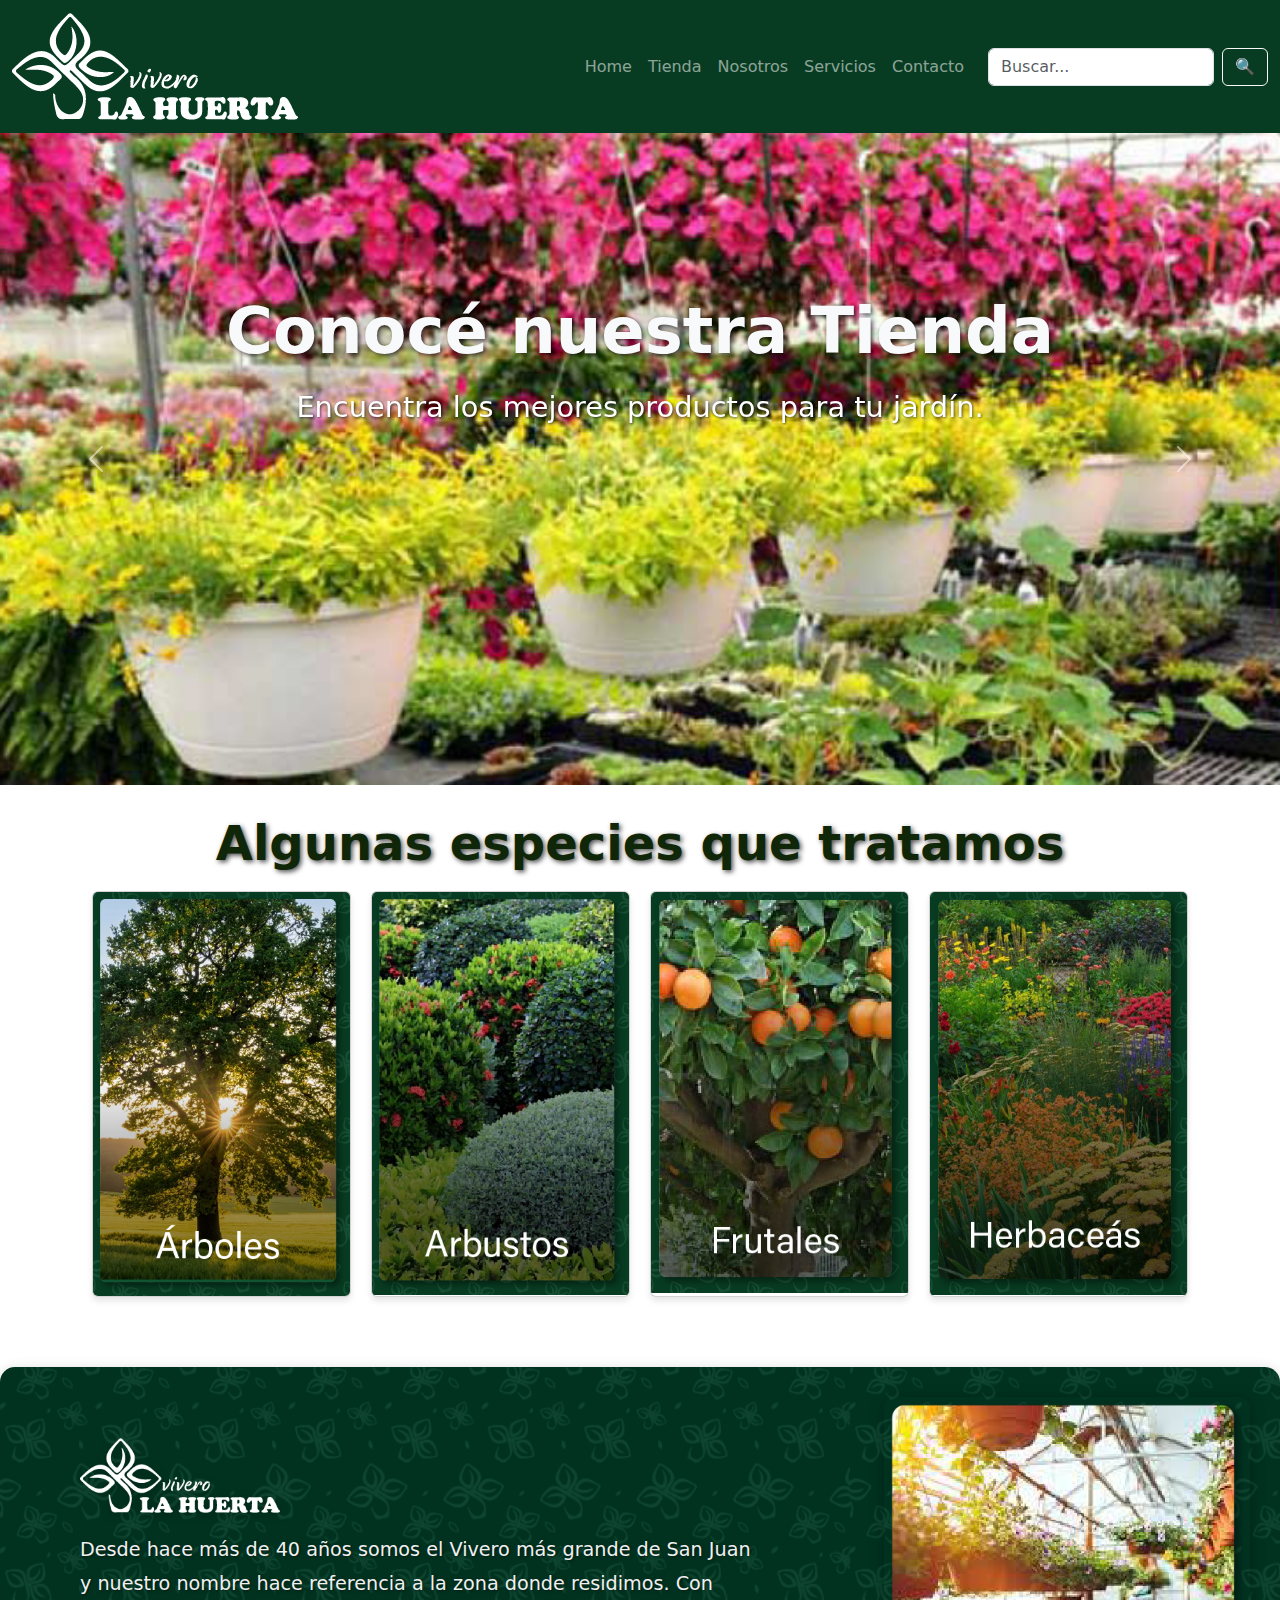
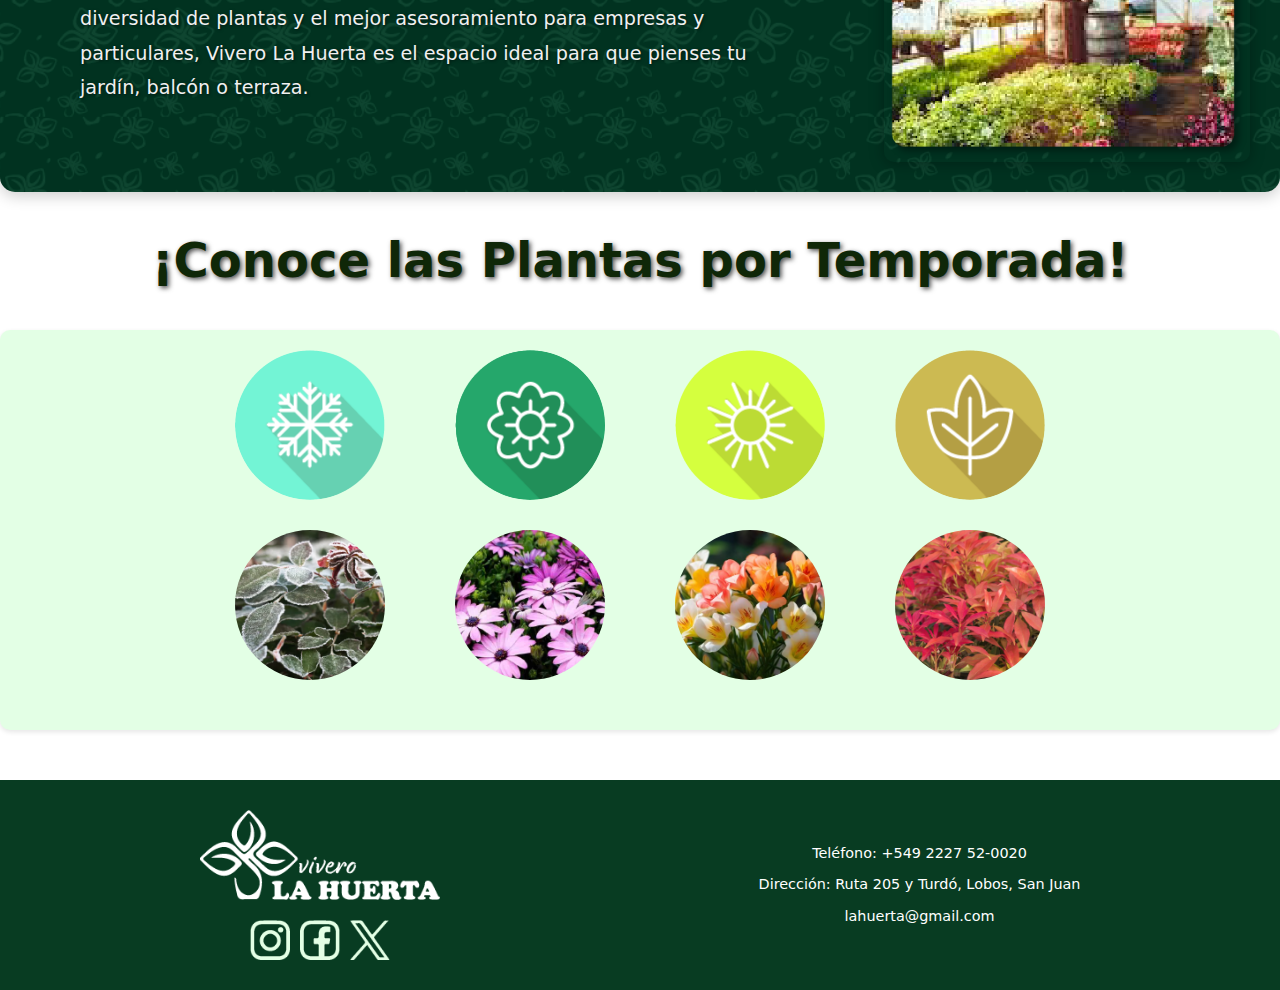
==== index.html @ b421b156 "Update index.html" ====
<!DOCTYPE html>
<html lang="es">
<head>
  <meta charset="UTF-8">
  <meta name="viewport" content="width=device-width, initial-scale=1">
  <title>Home</title>
  <link rel="stylesheet" href="styles/home.css">
  <link href="https://cdn.jsdelivr.net/npm/bootstrap@5.3.0/dist/css/bootstrap.min.css" rel="stylesheet">
 
</head>
<body>
  <!-- Navbar -->
  <nav class="navbar navbar-expand-lg navbar-dark" style="background-color: #083C22;">
    <div class="container-fluid">
      <a class="navbar-brand" href="index.html">
        <img src="img/Recurso 2.png" alt="Logo">
      </a>
      <button class="navbar-toggler" type="button" data-bs-toggle="collapse" data-bs-target="#navbarNav">
        <span class="navbar-toggler-icon"></span>
      </button>
      <div class="collapse navbar-collapse" id="navbarNav">
        <ul class="navbar-nav ms-auto">
	  <li class="nav-item"><a class="nav-link" href="index.html">Home</a></li>
          <li class="nav-item"><a class="nav-link" href="#tienda">Tienda</a></li>
          <li class="nav-item"><a class="nav-link" href="#nosotros">Nosotros</a></li>
          <li class="nav-item"><a class="nav-link" href="servicio.html">Servicios</a></li>
          <li class="nav-item"><a class="nav-link" href="contacto.html">Contacto</a></li>
        </ul>
        <form class="d-flex ms-3">
          <input class="form-control me-2" type="search" placeholder="Buscar..." aria-label="Buscar">
          <button class="btn btn-outline-light" type="submit">🔍</button>
        </form>
      </div>
    </div>
  </nav>

  <!-- Carrusel -->
  <div id="carouselExample" class="carousel slide" data-bs-ride="carousel">
    <div class="carousel-inner">
      <div class="carousel-item active">
        <img src="img/1.png" class="d-block w-100" alt="Imagen 1">
        <div class="carousel-caption">
          <h2><a href="tienda.html" class="text-light text-decoration-none">Conocé nuestra Tienda</a></h2>
          <p>Encuentra los mejores productos para tu jardín.</p>
        </div>
      </div>
      <div class="carousel-item">
        <img src="img/2.png" class="d-block w-100" alt="Imagen 2">
        <div class="carousel-caption">
          <h2><a href="nosotros.html" class="text-light text-decoration-none">Sobre Nosotros</a></h2>
          <p>Descubre nuestra pasión por la naturaleza.</p>
        </div>
      </div>
      <div class="carousel-item">
        <img src="img/3.png" class="d-block w-100" alt="Imagen 3">
        <div class="carousel-caption">
          <h2><a href="servicio.html" class="text-light text-decoration-none">Nuestros Servicios</a></h2>
          <p>Te ofrecemos asesoramiento personalizado.</p>
        </div>
      </div>
    </div>
    <button class="carousel-control-prev" type="button" data-bs-target="#carouselExample" data-bs-slide="prev">
      <span class="carousel-control-prev-icon"></span>
      <span class="visually-hidden">Anterior</span>
    </button>
    <button class="carousel-control-next" type="button" data-bs-target="#carouselExample" data-bs-slide="next">
      <span class="carousel-control-next-icon"></span>
      <span class="visually-hidden">Siguiente</span>
    </button>
</div>
	<!-- Especies que Tratamos --> 
	<div class="container">
    <h1 class="tituloss">Algunas especies que tratamos</h1>
    <div class="grid">
      <a href="tienda.html" class="card">
        <img src="img/sec 4.png" alt="Árboles">
       
      </a>
      <a href="tienda.html" class="card">
        <img src="img/sec3.png" alt="Arbustos">
       
      </a>
      <a href="catalogo-frutales.html" class="card">
        <img src="img/sec2.png" alt="Frutales">
        
      </a>
      <a href="tienda.html" class="card">
        <img src="img/sec1.png" alt="Herbáceas">
        
      </a>
    </div>
  </div>
	
	
	
		<!-- Secciones a nosotros --> 
 <div class="nosotros">
	 
    <div class="texto">
     <img src="img/Recurso 2.png" alt="Logo" class="logo-n">
      <p class="fuente">Desde hace más de 40 años somos el Vivero más grande de San Juan y nuestro nombre hace referencia a la zona donde residimos. Con diversidad de plantas y el mejor asesoramiento para empresas y particulares, Vivero La Huerta es el espacio ideal para que pienses tu jardín, balcón o terraza.</p> 
	
    </div>
    <img src="img/nosotros foto.png" alt="foto" class="foto" href="contacto.html">
  </div>
	<!--Plantas por temporada-->

 <h1 class="tituloss">¡Conoce las Plantas por Temporada!</h1>
   <div class="panel">
        <div class="season">
            <a href="tienda.html"><img src="img/invierno.png" alt="Icono Invierno"></a>
            <img class="plant" src="img/invierno img.png" alt="Planta Invierno">
        </div>
        <div class="season">
            <a href="tienda.html"><img src="img/primavera.png" alt="Icono Primavera"></a>
            <img class="plant" src="img/primavera img.png" alt="Planta Primavera">
        </div>
        <div class="season">
            <a href="tienda.html"><img src="img/verano.png" alt="Icono Verano"></a>
            <img class="plant" src="img/verano img.png" alt="Planta Verano">
        </div>
        <div class="season">
            <a href="tienda.html"><img src="img/otoño.png" alt="Icono Otoño"></a>
            <img class="plant" src="img/otoño img.png" alt="Planta Otoño">
        </div>
    </div>

    <!-- Footer -->
    <footer class="footer">
        <div class="footer-content">
            <div class="left-section">
                <div class="logo">
                    <img src="img/Recurso 2.png" alt="Vivero La Huerta Logo">
                    
                </div>
                <div class="social-icons">
                    <a href="#"><img src="img/inst.png" alt="Instagram"></a>
                    <a href="#"><img src="img/fb.png" alt="Facebook"></a>
                    <a href="#"><img src="img/x.png" alt="X"></a>
                </div>
            </div>
            <div class="right-section contact-info">
                <p class="fuente">Teléfono: +549 2227 52-0020</p>
                <p class="fuente">Dirección: Ruta 205 y Turdó, Lobos, San Juan</p>
                <p><a href="mailto:lahuerta@gmail.com" class="fuente">lahuerta@gmail.com</a></p>
            </div>
        </div>
    </footer>

    
  <!-- Bootstrap JS -->
  
<script src="https://cdn.jsdelivr.net/npm/bootstrap@5.3.0/dist/js/bootstrap.bundle.min.js"></script>
</body>
</html>
---- styles/home.css ----
/* Estilos generales */
.body {
    background-color: #E3FFE5;
    margin: 0px;
    font-family: "Gill Sans", "Gill Sans MT", "Myriad Pro", "DejaVu Sans Condensed", Helvetica, Arial, sans-serif;
    line-height: 1.6;
    color: #083C22; /* Texto oscuro que combina con el tema */
}

.h1, h2, h3, h4, h5, h6 {
    margin: 0;
    font-weight: bold;
    color: #013220;
	overflow-wrap: break-word;
}

.p {
    margin: 0 0 1em;
}

/* Encabezado */
.header {
    display: flex;
    align-items: center;
    justify-content: space-between;
    padding: 20px 40px;
    background-color: #083C22;
    color: #fff;
    height: auto;
    box-shadow: 0 2px 5px rgba(0, 0, 0, 0.2);
	margin-bottom: 1px;
}

.logo img {
    width: 15em;
    height: auto;
    margin-bottom: 0;
}

.nav-links ul {
    display: flex;
    gap: 30px;
    list-style: none;
    margin: 0;
    padding: 0;
}

.nav-links ul li a {
    text-decoration: none;
    color: white;
    font-size: 16px;
    font-weight: bold;
    padding: 5px 15px;
    border: 2px solid transparent;
    border-radius: 20px;
    transition: all 0.3s;
}

.nav-links ul li a:hover {
    background-color: #4CAF50;
    color: #083C22;
}

/* Barra de búsqueda */
.search-container input[type="text"] {
    padding: 8px 12px;
    border-radius: 20px;
    border: 1.5px solid #4CAF50;
    width: 220px;
    background-color: transparent;
    font-size: 14px;
    transition: all 0.3s;
}

.search-container input[type="text"]:focus {
    border-color: #083C22;
    outline: none;
}

.container {
    max-width: 1200px; /* Ajusta según lo necesario */
    margin: 0 auto; /* Centra el contenido */
    padding: 0 15px; /* Espaciado lateral para pantallas pequeñas */
}

/*Carrusel*/

/* Estilo para las letras */
.carousel-caption h2 {
    margin-top: 10px;
    font-size: 4rem; /* Tamaño grande para pantallas grandes */
    font-weight: bold;
    line-height: 1.2; /* Ajusta el espaciado entre líneas */
    text-shadow: 2px 2px 5px rgba(0, 0, 0, 0.7); /* Sombra para contraste */
    color: #fff; /* Asegura que el texto sea visible */
}

.carousel-caption p {
    font-size: 1.8rem;
    margin-top: 1rem;
    text-shadow: 1px 1px 3px rgba(0, 0, 0, 0.7); /* Sombra para contraste */
    color: #fff;
}

/* Efecto de desvanecimiento en el texto */
.carousel-caption {
    position: absolute;
	top: 20%; /* Posiciona verticalmente al 50% del contenedor */
    bottom: 15%; /* Ajusta la posición vertical del texto */
    left: 50%;
    text-align: center;
    max-width: 90%; /* Limita el ancho del texto para evitar desbordes */
    padding: 20px; /* Espacio interno para evitar que el texto toque los bordes */
    opacity: 0;
    transition: opacity 1s ease-in-out; /* Transición suave */
}

.carousel-item.active .carousel-caption {
  opacity: 1;
}
.carousel-item img {
    width: 100%; /* La imagen ocupa todo el ancho disponible */
    height: auto; /* Mantiene la proporción */
    object-fit: cover; /* Evita deformaciones en imágenes */
}
/* Estilos responsivos */
@media (max-width: 1024px) {
    .carousel-caption h2 {
        font-size: 3rem; /* Ajusta el tamaño del texto en pantallas medianas */
    }
    .carousel-caption p {
        font-size: 1.5rem;
    }
}

@media (max-width: 768px) {
    .carousel-caption {
        bottom: 20%; /* Subir el texto para pantallas pequeñas */
        max-width: 80%; /* Reduce el ancho del texto */
    }
    .carousel-caption h2 {
        font-size: 2.2rem; /* Reducir tamaño */
    }
    .carousel-caption p {
        font-size: 1.2rem;
        margin-top: 0.5rem;
    }
}

@media (max-width: 480px) {
    .carousel-caption {
        bottom: 25%; /* Ajustar para pantallas muy pequeñas */
        padding: 0 10px; /* Menos espacio en los bordes */
    }
    .carousel-caption h2 {
        font-size: 1.8rem; /* Texto más pequeño */
    }
    .carousel-caption p {
        font-size: 1rem;
    }
}

/* Especias */

.container {
  text-align: center;
  padding: 20px;
}

h1 {
  color: #1A4E1B;
  font-size: 24px;
  margin-bottom: 20px;
}

/* Estilo de la cuadrícula */
.grid {
  display: grid;
  grid-template-columns: repeat(auto-fit, minmax(200px, 1fr)); /* Adaptable a pantallas pequeñas */
  gap: 20px;
  padding: 10px;
}

/* Estilo de las tarjetas */
.card {
  position: relative;
  border-radius: 12px;
  overflow: hidden; /* Evita desbordes */
  text-decoration: none;
  color: inherit;
  box-shadow: 0 4px 6px rgba(0, 0, 0, 0.1);
  transition: transform 0.3s ease, box-shadow 0.3s ease;
}

.card:hover {
  transform: translateY(-5px); /* Levanta ligeramente la tarjeta */
  box-shadow: 0 8px 15px rgba(0, 0, 0, 0.2);
}

.card img {
  width: 100%;
  height: auto;
  object-fit: cover; /* Asegura que las imágenes llenen la tarjeta */
  transition: opacity 0.3s ease;
  background-image: url('../img/marca de agua.png');
  background-color: #083C22;
}

.card:hover img {
  opacity: 0.8; /* Cambia la opacidad al pasar el cursor */
}



/* PANEL NOSOTROS */
.nosotros {
    display: flex;
    flex-direction: row;
    align-items: center;
    justify-content: space-between;
    padding: 30px;
    background-color: #013220;
    background-image: url('../img/marca de agua.png');
    background-repeat: repeat;
    background-size: 850px; /* Ajuste del tamaño del fondo */
    color: #ffffff;
    border-radius: 15px;
    margin: 40px 0;
    box-shadow: 0 4px 15px rgba(0, 0, 0, 0.2); /* Sombra alrededor */
}

.nosotros .texto {
    max-width: 55%;
    font-size: 1.2rem;
    line-height: 1.8;
    margin-left: 50px;
    color: #f0f0f0; /* Contraste más claro */
    text-shadow: 1px 1px 3px rgba(0, 0, 0, 0.5); /* Sombras en el texto */
}

.nosotros img.logo-n {
    max-width: 200px;
    margin-right: 50px;
    margin-bottom: 20px;
    filter: drop-shadow(0px 2px 5px rgba(0, 0, 0, 0.3)); /* Sombra al logo */
}

.nosotros .foto {
    max-width: 30%;
    border-radius: 10px;
    box-shadow: 0 2px 15px rgba(0, 0, 0, 0.3); /* Sombra más intensa */
    transition: transform 0.3s ease, box-shadow 0.3s ease;
}

.nosotros .foto:hover {
    transform: scale(1.05); /* Zoom al pasar el mouse */
    box-shadow: 0 4px 20px rgba(0, 0, 0, 0.5);
}

/* Responsividad */
@media (max-width: 768px) {
    .nosotros {
        flex-direction: column;
        text-align: center;
        padding: 20px;
    }

    .nosotros .texto {
        max-width: 100%;
        margin: 20px 0;
    }

    .nosotros .foto {
        max-width: 80%;
        margin: 0 auto;
    }

    .nosotros img.logo-n {
        margin: 0 auto 20px;
    }
}

/*Plantas por temporada*/

.panel {
    display: flex;
    justify-content: center;
    padding: 20px;
    background-color: #E3FFE5;
    border-radius: 10px;
    margin: 40px 0;
    box-shadow: 0 2px 5px rgba(0, 0, 0, 0.1);
	flex-wrap: wrap; /* Permitir que se ajusten a varias líneas */
	gap: 20px; /* Espaciado entre ellos */
}

.season {
    text-align: center;
    max-width: 200px;

}

.season img {
    width: 150px;
    height: 150px;
    border-radius: 50%;
    margin-bottom: 30px;
    transition: transform 0.3s;
}

.season img:hover {
    transform: scale(1.05);
}

.season .plant {
    font-size: 0.9rem;
    color: #083C22;
}

@media (max-width: 768px) {
    .season {
        flex: 1 1 calc(50% - 20px); /* Dos elementos por fila */
    }
}

@media (max-width: 480px) {
    .season {
        flex: 1 1 100%; /* Un elemento por fila */
    }
}


/* footer */


.footer {
    background-color: #083C22; /* Fondo verde oscuro */
    color: white; /* Texto blanco */
    padding: 20px;
	margin-top: 50px;
	box-sizing: border-box;
}

.footer .footer-content {
    display: flex;
    justify-content: space-around;
    align-items: center;
    max-width: 1200px;
    margin: auto;
	padding: 10px;
	flex-wrap: wrap;
	gap: 20px;
	text-align: center;
}

.footer .left-section {
    display: flex;
    flex-direction: column;
    align-items: center;
    text-align: center;
}

.footer .logo img {
    max-width: 500px; /* Ajusta el tamaño del logo*/
    margin-bottom: 10px;
}

.footer .social-icons {
    display: flex;
    gap: 10px;
    margin-top: 10px;
}

.footer .social-icons img {
    width: 40px; /* Ajusta el tamaño de los iconos sociales */
    height: 40px;
    transition: transform 0.3s ease-in-out;
}

.footer .social-icons img:hover {
    transform: scale(1.2); /* Efecto al pasar el mouse */
}

.footer .right-section {
    display: flex;
    flex-direction: column;
    text-align: center;
}

.footer .right-section p {
    margin: 5px 0;
}

.footer .right-section a {
    color: white;
    text-decoration: none;
    transition: color 0.3s ease-in-out;
}

.footer .right-section a:hover {
    color: #F0A500; /* Cambia de color al pasar el mouse */
}
.footer .fuente {
	font: "Gill Sans", "Gill Sans MT", "Myriad Pro", "DejaVu Sans Condensed", Helvetica, Arial, "sans-serif"
}
/* Breakpoints para pantallas más pequeñas */
@media (max-width: 1024px) {
    .footer .footer-content {
        flex-direction: column;
        text-align: center;
        gap: 15px;
    }

    .footer .left-section,
    .footer .right-section {
        width: 100%;
    }
}

@media (max-width: 768px) {
    .footer .social-icons img {
        width: 35px; /* Iconos más pequeños */
        height: 35px;
    }
}

@media (max-width: 480px) {
    .footer {
        padding: 10px;
    }

    .footer .logo img {
        max-width: 150px; /* Reduce más el logo */
    }

    .footer .social-icons {
        gap: 5px; /* Menos espacio entre los iconos */
    }

    .footer .social-icons img {
        width: 30px; /* Tamaño aún más pequeño */
        height: 30px;
    }

    .footer .right-section p {
        font-size: 0.9rem; /* Texto más pequeño */
    }
}.tituloss {
	font-size: 2rem;
	margin-top: 10px;
    font-size: 3rem; /* Tamaño grande para pantallas grandes */
    font-weight: bold;
    line-height: 1.2; /* Ajusta el espaciado entre líneas */
    text-shadow: 2px 2px 5px rgba(0, 0, 0, 0.7); /* Sombra para contraste */
    color: #0F2708; /* Asegura que el texto sea visible */
	text-align: center
}

    .footer .right-section p {
        font-size: 0.9rem; /* Texto más pequeño */
    }
}
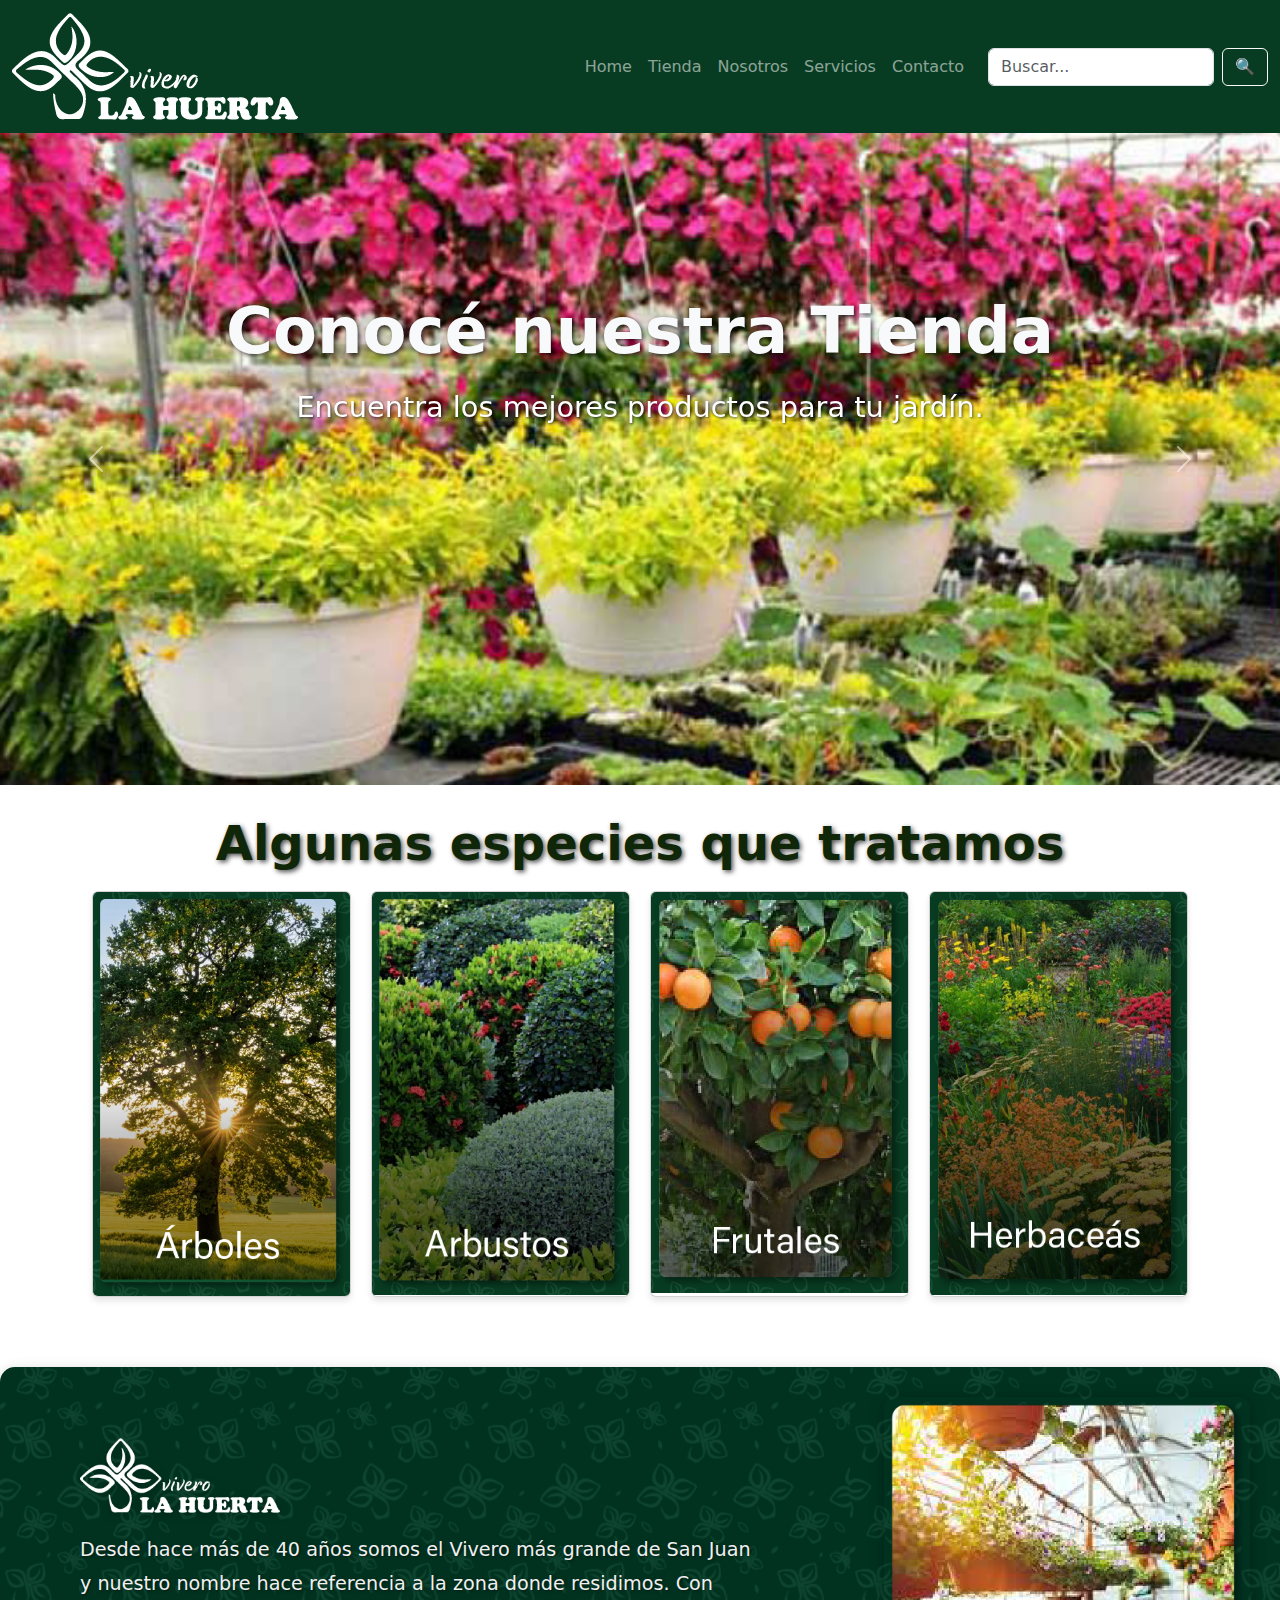
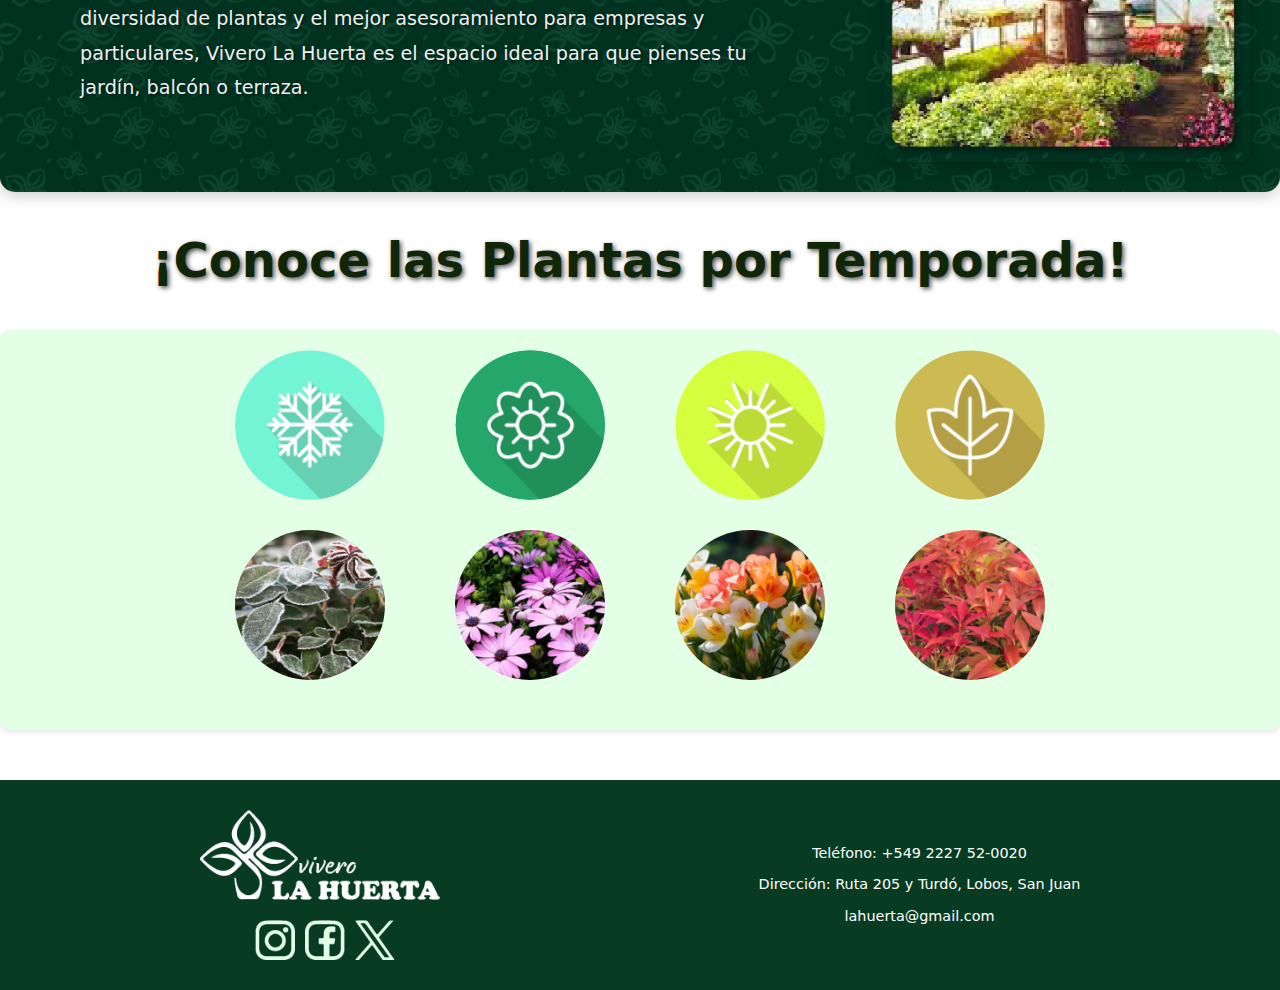
==== commit 2c59c1a4: "Update index.html" ====
--- a/index.html
+++ b/index.html
@@ -21,8 +21,8 @@
       <div class="collapse navbar-collapse" id="navbarNav">
         <ul class="navbar-nav ms-auto">
 	  <li class="nav-item"><a class="nav-link" href="index.html">Home</a></li>
-          <li class="nav-item"><a class="nav-link" href="#tienda">Tienda</a></li>
-          <li class="nav-item"><a class="nav-link" href="#nosotros">Nosotros</a></li>
+          <li class="nav-item"><a class="nav-link" href="catalogo.html">Tienda</a></li>
+          <li class="nav-item"><a class="nav-link" href="nosotros.html">Nosotros</a></li>
           <li class="nav-item"><a class="nav-link" href="servicio.html">Servicios</a></li>
           <li class="nav-item"><a class="nav-link" href="contacto.html">Contacto</a></li>
         </ul>
@@ -72,19 +72,19 @@
 	<div class="container">
     <h1 class="tituloss">Algunas especies que tratamos</h1>
     <div class="grid">
-      <a href="tienda.html" class="card">
+      <a href="catalogo.html" class="card">
         <img src="img/sec 4.png" alt="Árboles">
        
       </a>
-      <a href="tienda.html" class="card">
+      <a href="catalogo.html" class="card">
         <img src="img/sec3.png" alt="Arbustos">
        
       </a>
-      <a href="catalogo-frutales.html" class="card">
+      <a href="catalogo.html" class="card">
         <img src="img/sec2.png" alt="Frutales">
         
       </a>
-      <a href="tienda.html" class="card">
+      <a href="catalogo.html" class="card">
         <img src="img/sec1.png" alt="Herbáceas">
         
       </a>
@@ -108,19 +108,19 @@
  <h1 class="tituloss">¡Conoce las Plantas por Temporada!</h1>
    <div class="panel">
         <div class="season">
-            <a href="tienda.html"><img src="img/invierno.png" alt="Icono Invierno"></a>
+            <a href="catalogo.html"><img src="img/invierno.png" alt="Icono Invierno"></a>
             <img class="plant" src="img/invierno img.png" alt="Planta Invierno">
         </div>
         <div class="season">
-            <a href="tienda.html"><img src="img/primavera.png" alt="Icono Primavera"></a>
+            <a href="catalogo.html"><img src="img/primavera.png" alt="Icono Primavera"></a>
             <img class="plant" src="img/primavera img.png" alt="Planta Primavera">
         </div>
         <div class="season">
-            <a href="tienda.html"><img src="img/verano.png" alt="Icono Verano"></a>
+            <a href="catalogo.html"><img src="img/verano.png" alt="Icono Verano"></a>
             <img class="plant" src="img/verano img.png" alt="Planta Verano">
         </div>
         <div class="season">
-            <a href="tienda.html"><img src="img/otoño.png" alt="Icono Otoño"></a>
+            <a href="catalogo.html"><img src="img/otoño.png" alt="Icono Otoño"></a>
             <img class="plant" src="img/otoño img.png" alt="Planta Otoño">
         </div>
     </div>
@@ -130,13 +130,14 @@
         <div class="footer-content">
             <div class="left-section">
                 <div class="logo">
-                    <img src="img/Recurso 2.png" alt="Vivero La Huerta Logo">
+                          <a class="logo" href="index.html">
+                          <img src="img/Recurso 2.png" alt="Logo">
                     
                 </div>
                 <div class="social-icons">
-                    <a href="#"><img src="img/inst.png" alt="Instagram"></a>
-                    <a href="#"><img src="img/fb.png" alt="Facebook"></a>
-                    <a href="#"><img src="img/x.png" alt="X"></a>
+                    <a href="https://www.instagram.com/"><img src="img/inst.png" alt="Instagram"></a>
+                    <a href="https://www.facebook.com/"><img src="img/fb.png" alt="Facebook"></a>
+                    <a href="https://x.com/"><img src="img/x.png" alt="X"></a>
                 </div>
             </div>
             <div class="right-section contact-info">
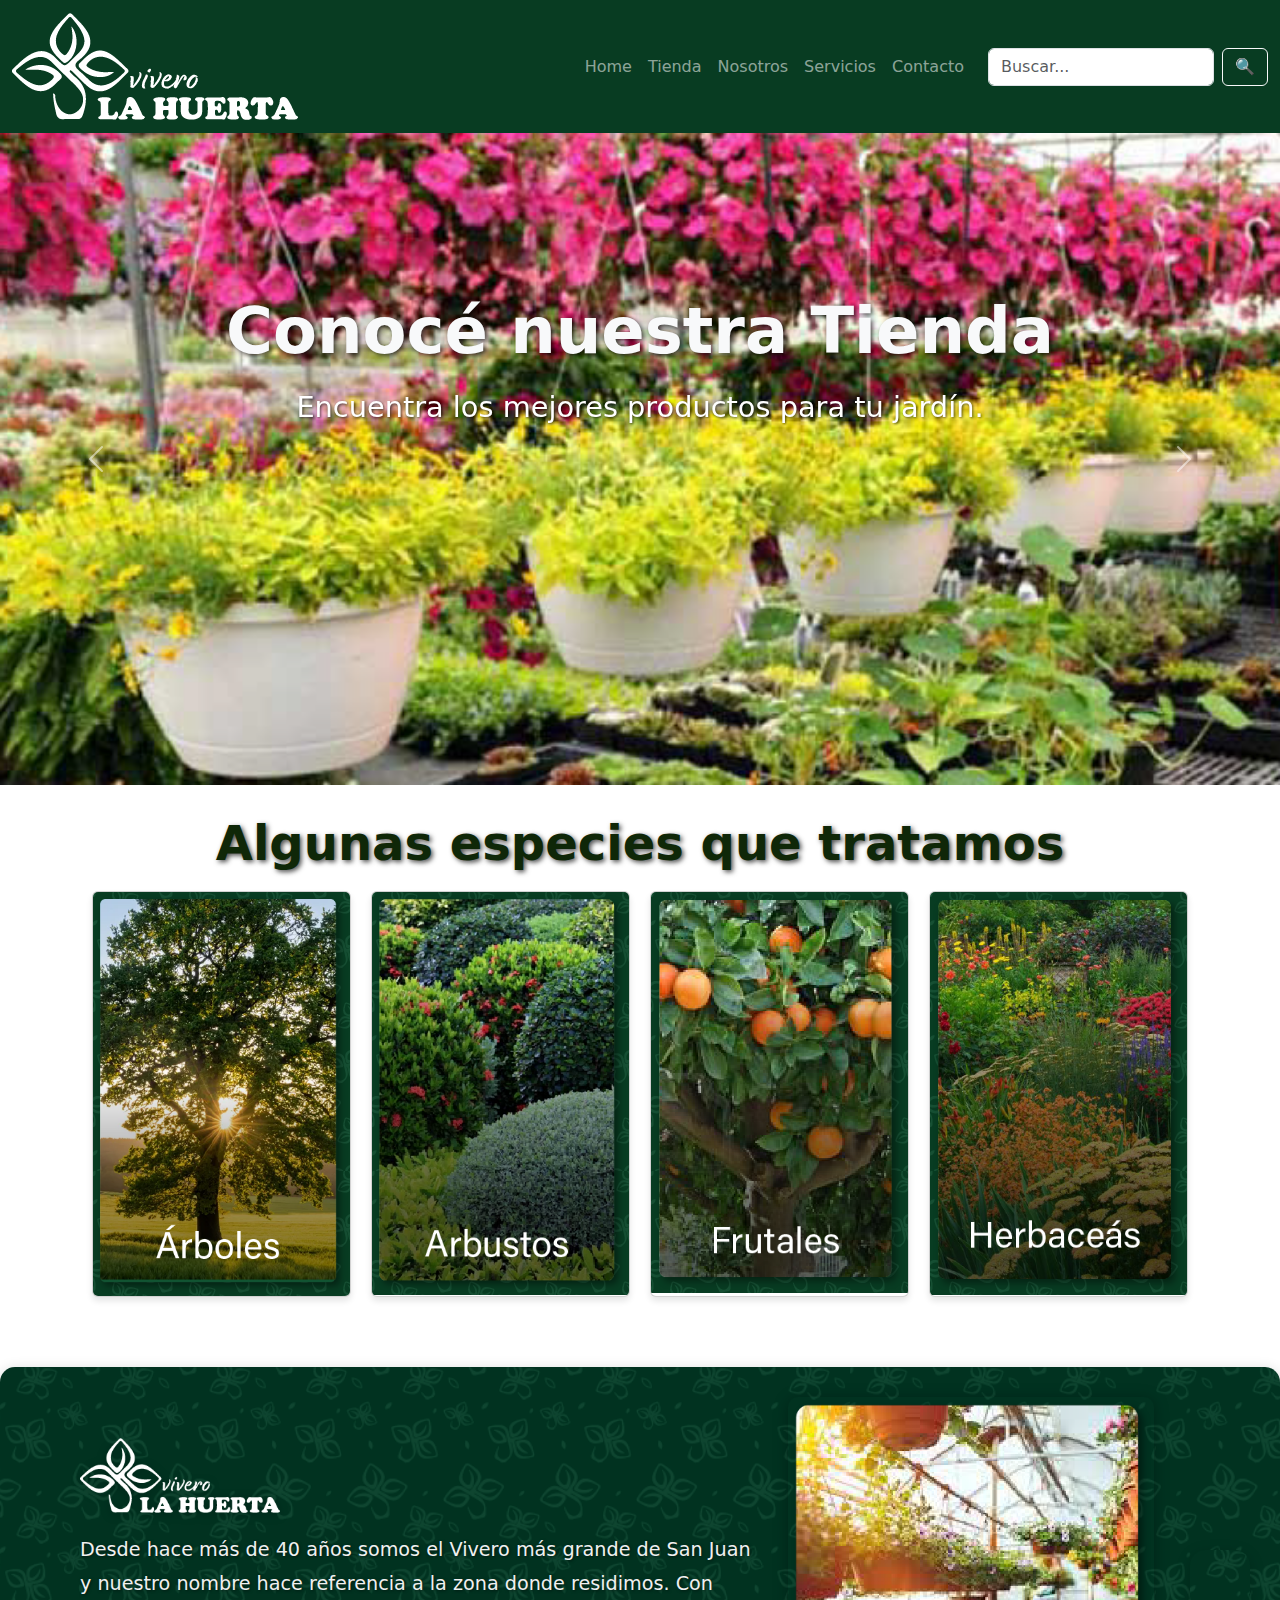
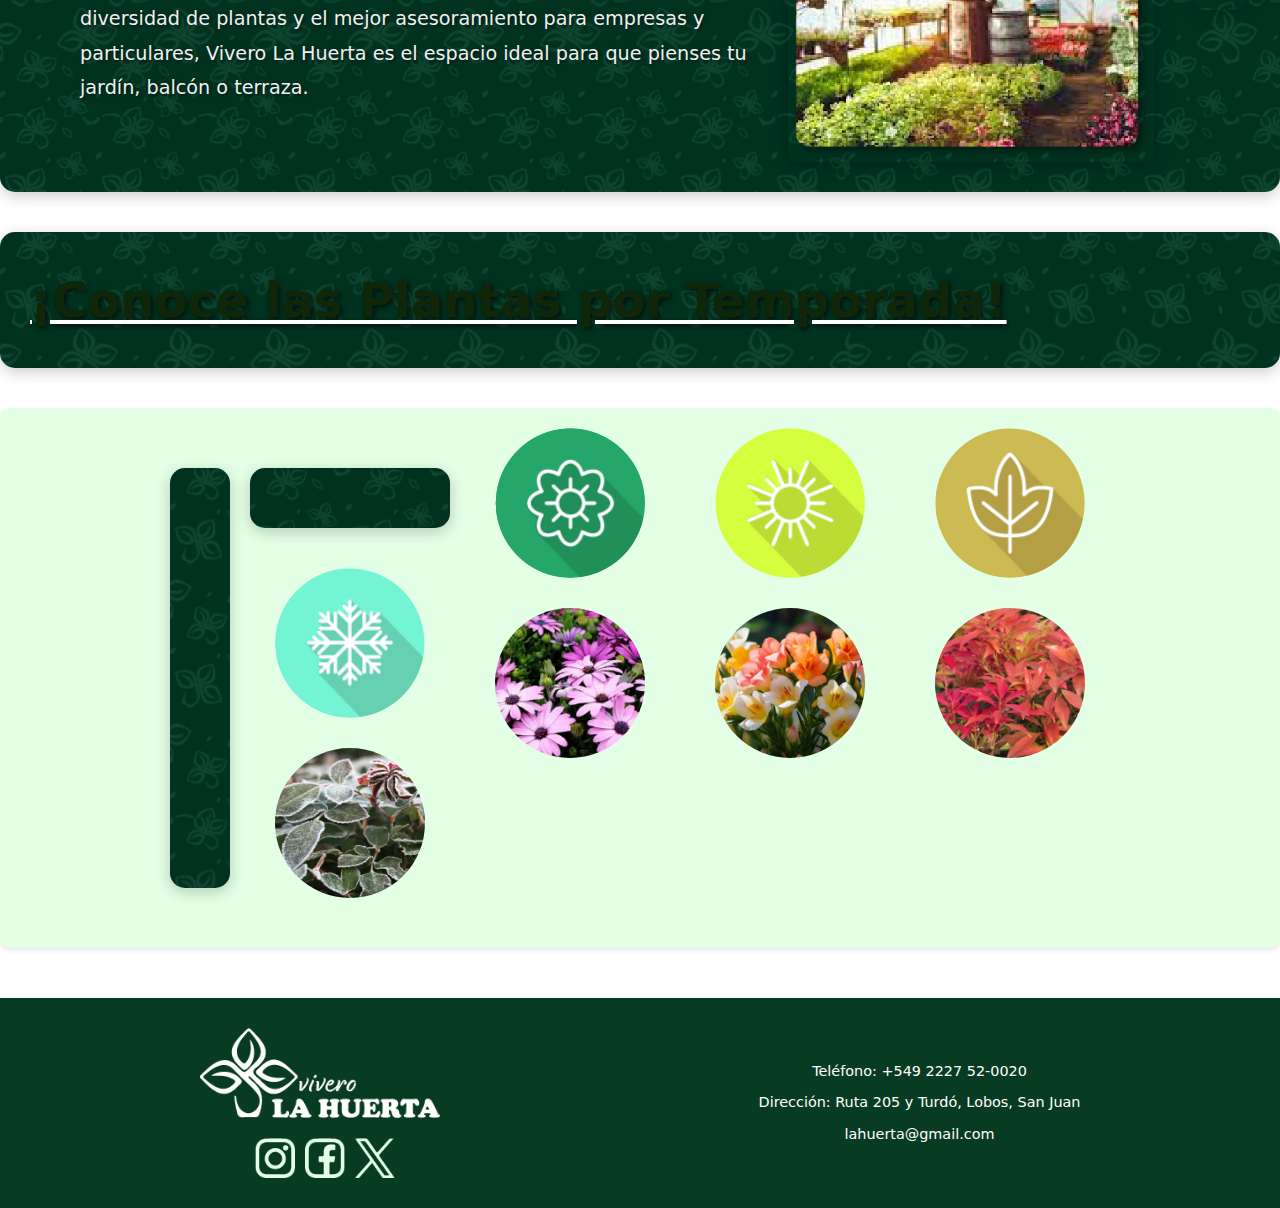
==== commit 9a8ed449: "Update index.html" ====
--- a/index.html
+++ b/index.html
@@ -40,7 +40,7 @@
       <div class="carousel-item active">
         <img src="img/1.png" class="d-block w-100" alt="Imagen 1">
         <div class="carousel-caption">
-          <h2><a href="tienda.html" class="text-light text-decoration-none">Conocé nuestra Tienda</a></h2>
+          <h2><a href="catalogo.html" class="text-light text-decoration-none">Conocé nuestra Tienda</a></h2>
           <p>Encuentra los mejores productos para tu jardín.</p>
         </div>
       </div>
@@ -101,7 +101,8 @@
       <p class="fuente">Desde hace más de 40 años somos el Vivero más grande de San Juan y nuestro nombre hace referencia a la zona donde residimos. Con diversidad de plantas y el mejor asesoramiento para empresas y particulares, Vivero La Huerta es el espacio ideal para que pienses tu jardín, balcón o terraza.</p> 
 	
     </div>
-    <img src="img/nosotros foto.png" alt="foto" class="foto" href="contacto.html">
+    <img src="img/nosotros foto.png" alt="foto" class="foto" >
+	 <a class="nosotros" href="index.html">
   </div>
 	<!--Plantas por temporada-->
 
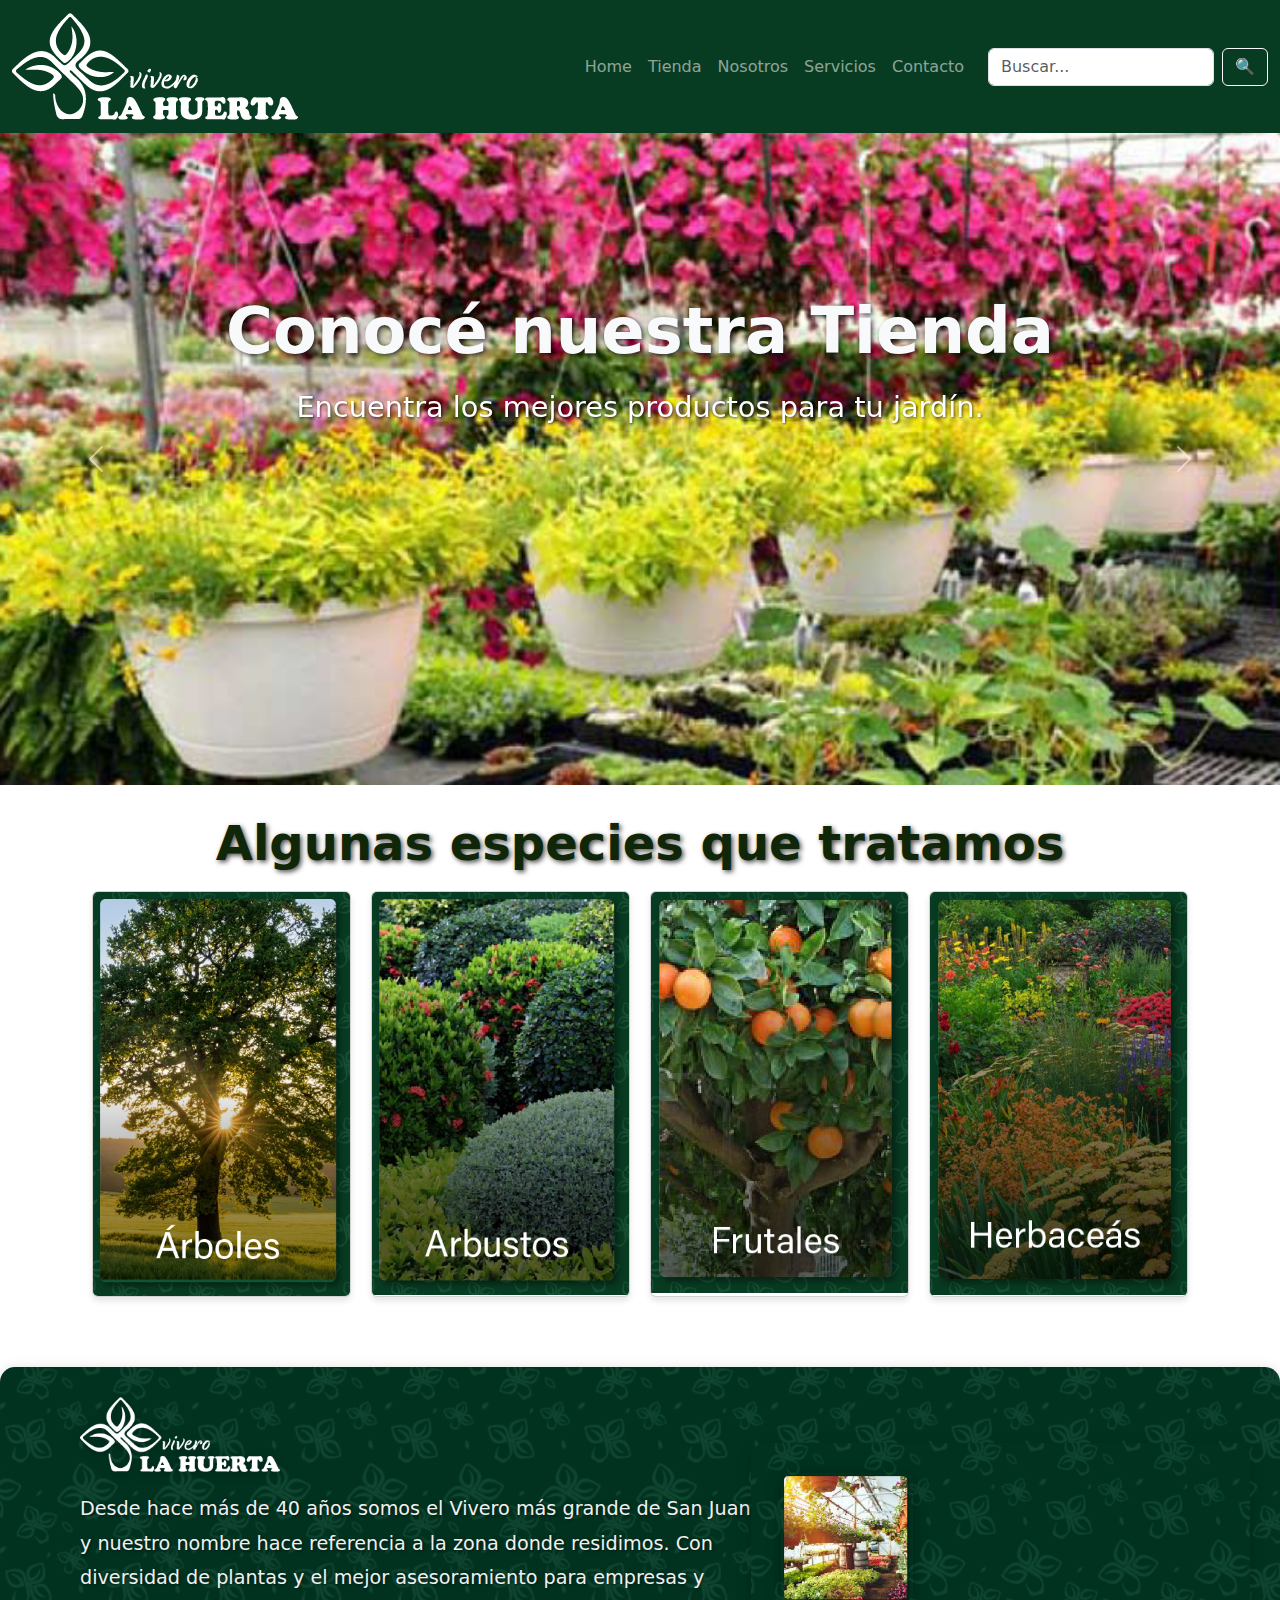
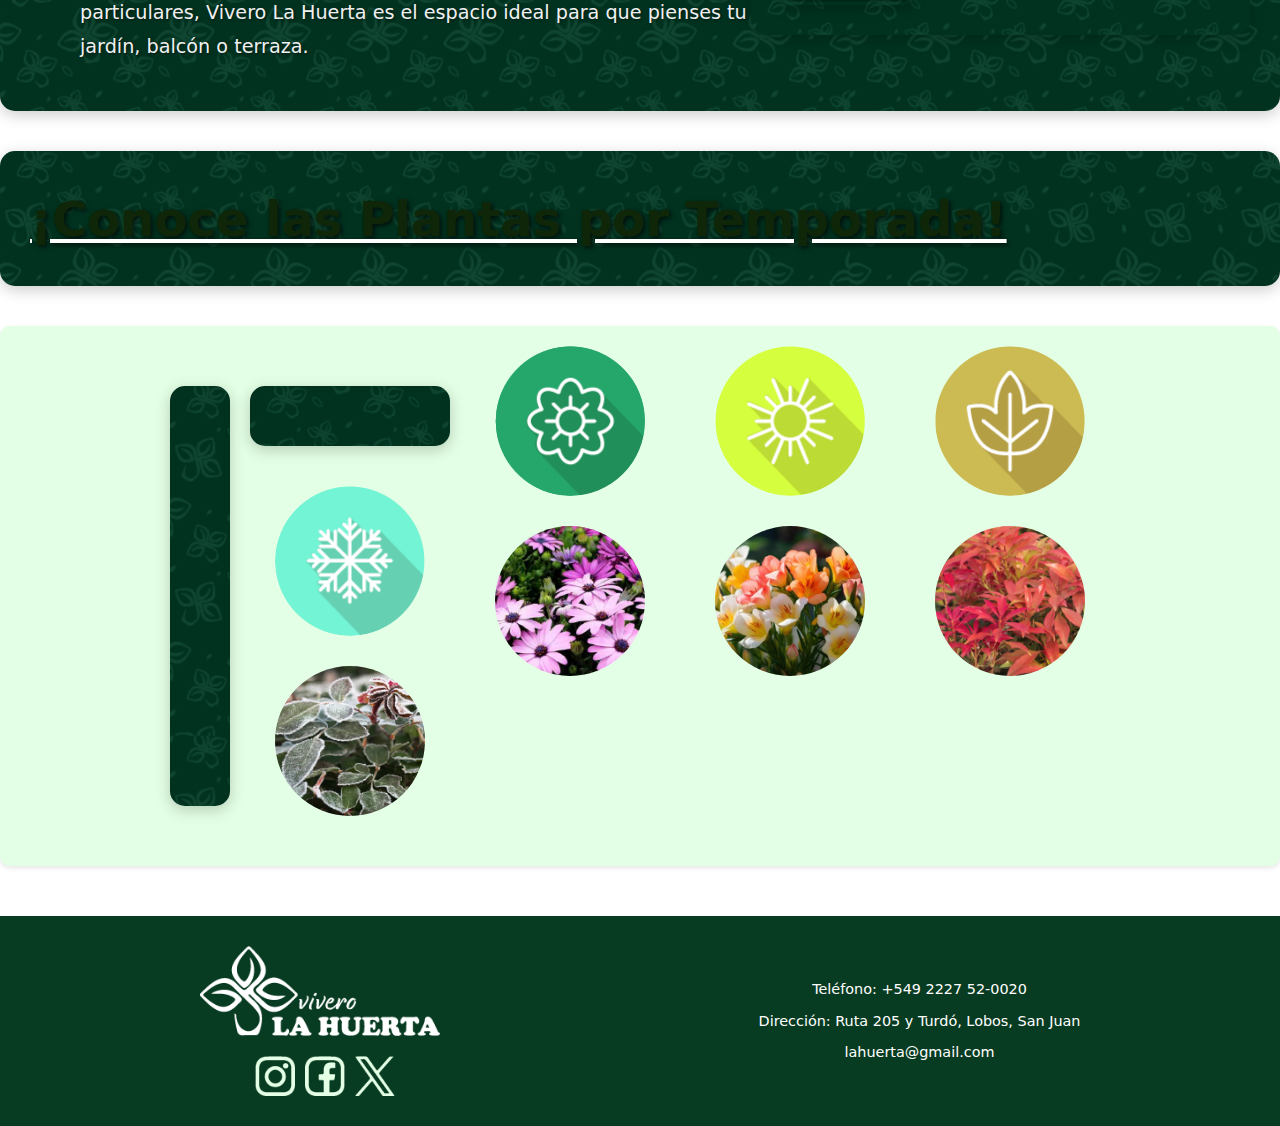
==== commit cd695ce4: "Update index.html" ====
--- a/index.html
+++ b/index.html
@@ -101,8 +101,9 @@
       <p class="fuente">Desde hace más de 40 años somos el Vivero más grande de San Juan y nuestro nombre hace referencia a la zona donde residimos. Con diversidad de plantas y el mejor asesoramiento para empresas y particulares, Vivero La Huerta es el espacio ideal para que pienses tu jardín, balcón o terraza.</p> 
 	
     </div>
+	 <a class="nosotros" href="index.html">	 
     <img src="img/nosotros foto.png" alt="foto" class="foto" >
-	 <a class="nosotros" href="index.html">
+	
   </div>
 	<!--Plantas por temporada-->
 
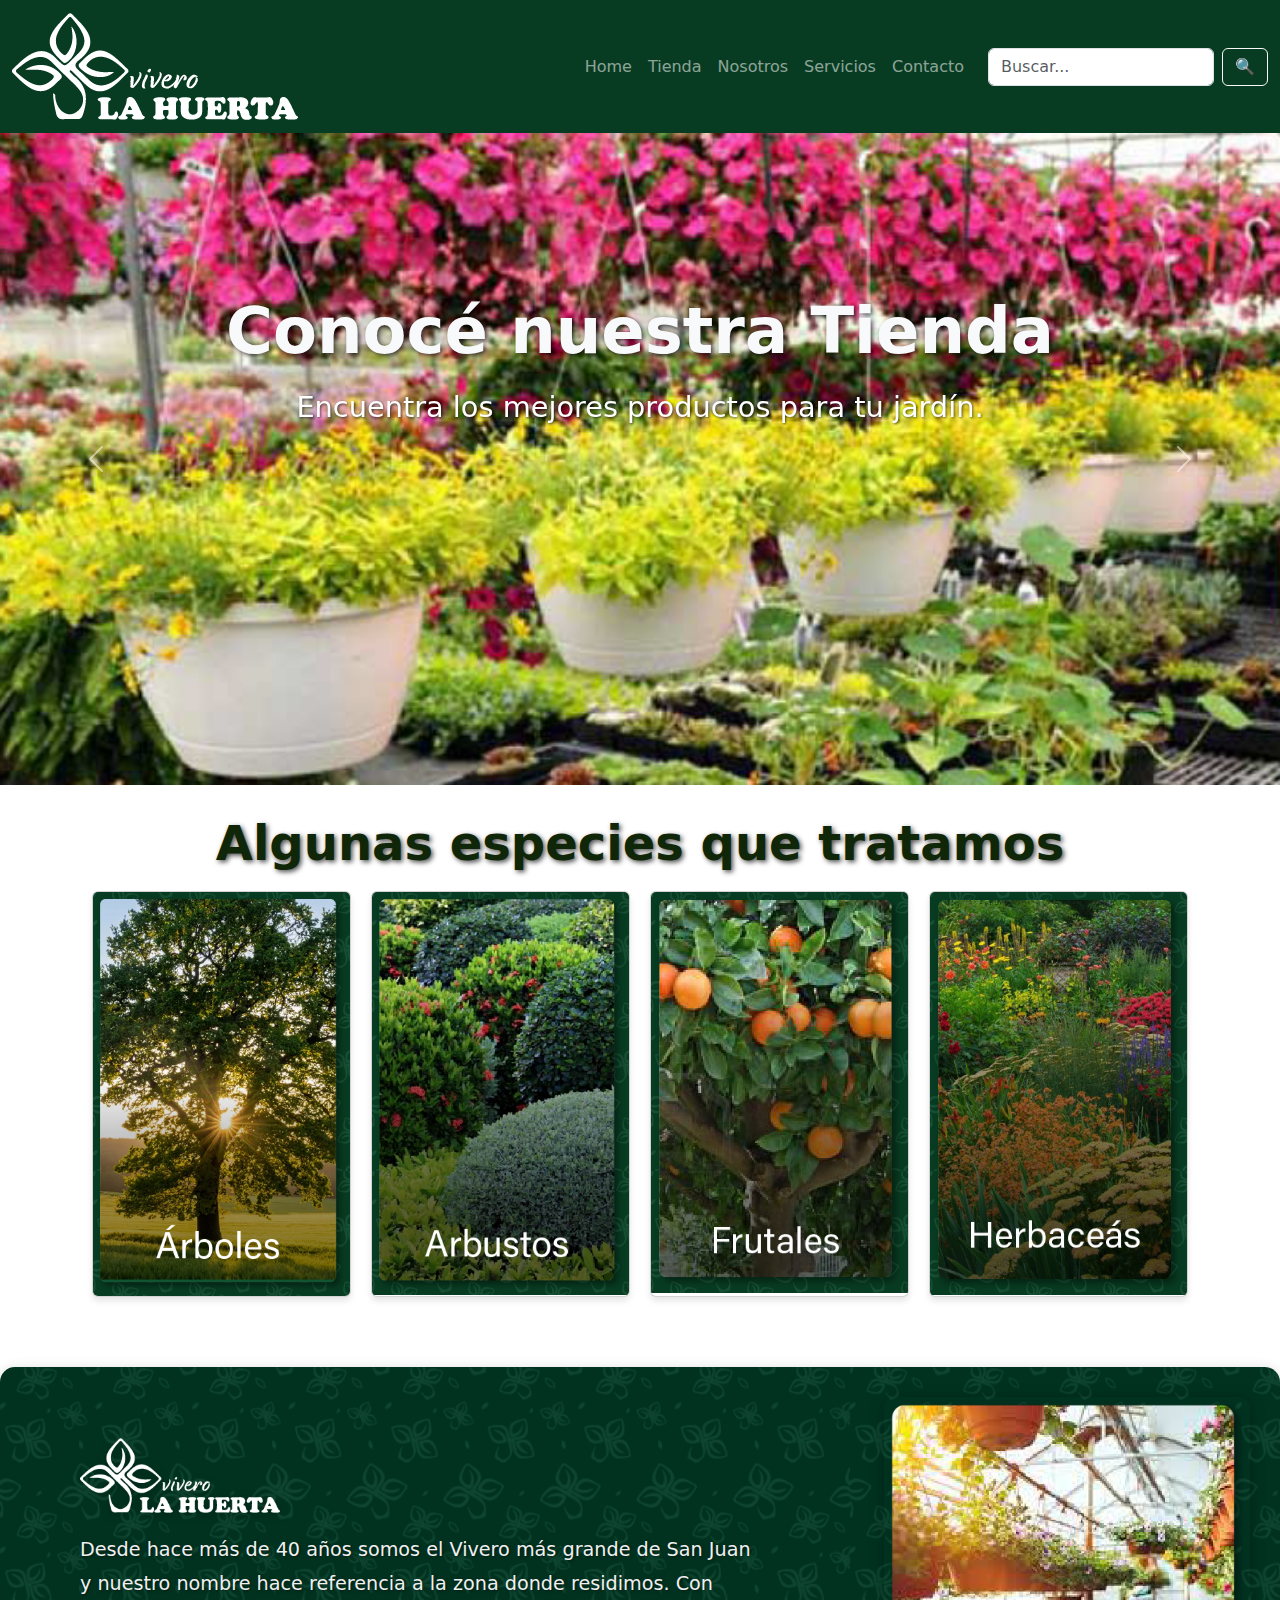
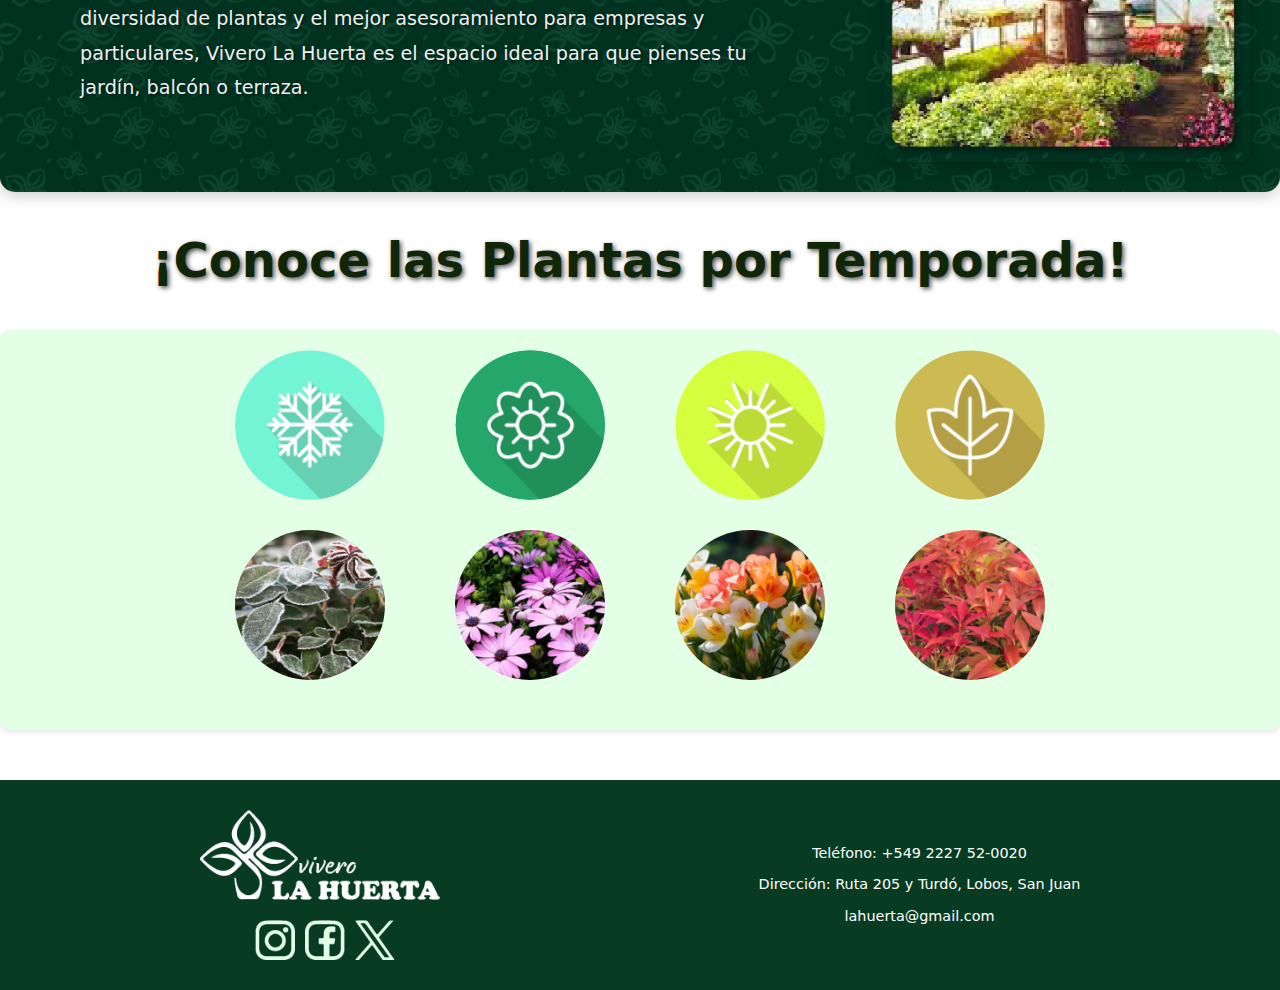
==== commit c5b1254d: "Update index.html" ====
--- a/index.html
+++ b/index.html
@@ -101,7 +101,6 @@
       <p class="fuente">Desde hace más de 40 años somos el Vivero más grande de San Juan y nuestro nombre hace referencia a la zona donde residimos. Con diversidad de plantas y el mejor asesoramiento para empresas y particulares, Vivero La Huerta es el espacio ideal para que pienses tu jardín, balcón o terraza.</p> 
 	
     </div>
-	 <a class="nosotros" href="index.html">	 
     <img src="img/nosotros foto.png" alt="foto" class="foto" >
 	
   </div>
